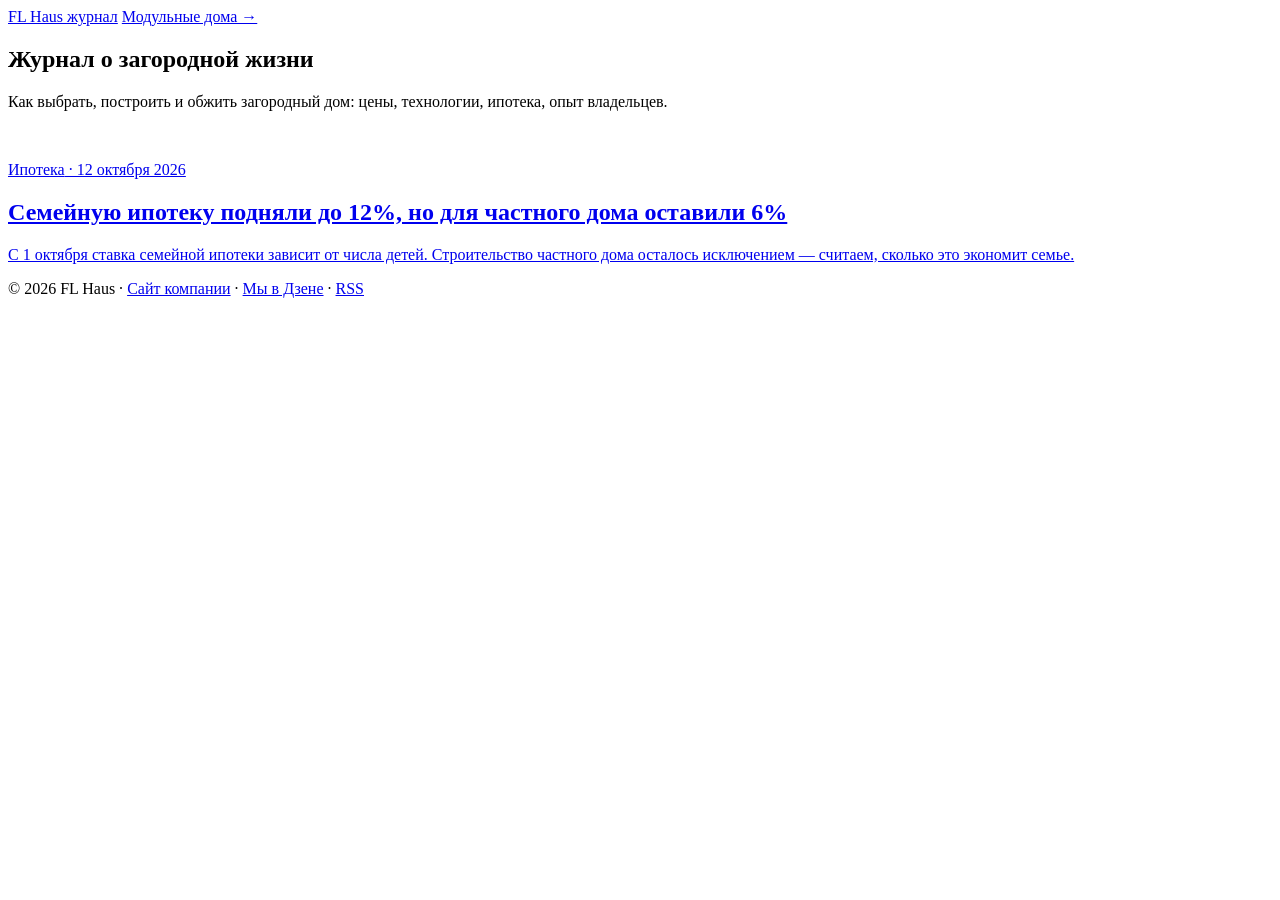
==== docs/index.html @ b2e058ec "Журнал FL Haus: генератор, лента Дзена, пилотная статья Co-Authored-By: Claude Opus 5.5 <noreply@ant" ====
<!doctype html>
<html lang="ru">
<head>
<meta charset="utf-8">
<meta name="viewport" content="width=device-width, initial-scale=1">
<title>FL Haus — журнал о загородной жизни</title>
<meta name="description" content="Как выбрать, построить и обжить загородный дом: цены, технологии, ипотека, опыт владельцев.">
<link rel="canonical" href="https://blog.example.ru/">
<link rel="alternate" type="application/rss+xml" title="FL Haus — журнал о загородной жизни" href="https://blog.example.ru/rss.xml">
<link rel="stylesheet" href="https://blog.example.ru/static/style.css">
</head>
<body>
<header class="top">
  <div class="wrap top-in">
    <a class="logo" href="https://blog.example.ru/">FL Haus <span>журнал</span></a>
    <a class="top-link" href="https://example.ru">Модульные дома →</a>
  </div>
</header>
<main class="wrap">
  <section class="hero">
    <h1>Журнал о загородной жизни</h1>
    <p>Как выбрать, построить и обжить загородный дом: цены, технологии, ипотека, опыт владельцев.</p>
  </section>
  <section class="grid">
    <a class="card" href="https://blog.example.ru/blog/semeynaya-ipoteka-izhs-6-procentov/">
      <img src="https://blog.example.ru/blog/semeynaya-ipoteka-izhs-6-procentov/cover.jpg" alt="" loading="lazy">
      <div class="card-in">
        <p class="meta"><span class="rubric">Ипотека</span> · 12 октября 2026</p>
        <h2>Семейную ипотеку подняли до 12%, но для частного дома оставили 6%</h2>
        <p>С 1 октября ставка семейной ипотеки зависит от числа детей. Строительство частного дома осталось исключением — считаем, сколько это экономит семье.</p>
      </div>
    </a>

  </section>
</main>
<footer class="foot">
  <div class="wrap">© 2026 FL Haus · <a href="https://example.ru">Сайт компании</a> · <a href="https://example.ru">Мы в Дзене</a> · <a href="https://blog.example.ru/rss.xml">RSS</a></div>
</footer>
</body>
</html>
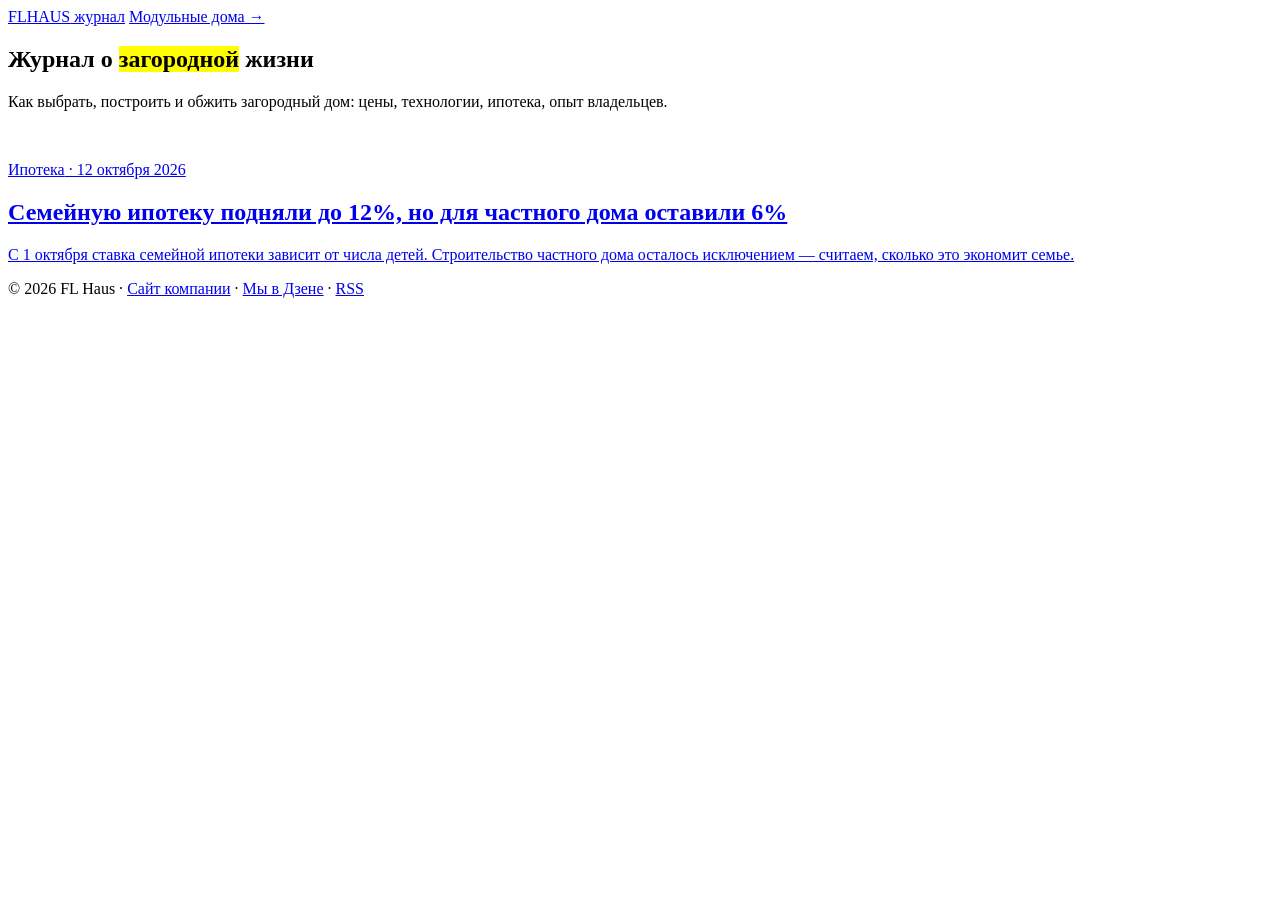
==== commit 7bfdfd48: "Фирменный стиль: шрифты, цвета, обложки на фото; библиотека фото Co-Authored-By: Claude Opus 5.5 <no" ====
--- a/docs/index.html
+++ b/docs/index.html
@@ -12,13 +12,13 @@
 <body>
 <header class="top">
   <div class="wrap top-in">
-    <a class="logo" href="https://blog.example.ru/">FL Haus <span>журнал</span></a>
-    <a class="top-link" href="https://example.ru">Модульные дома →</a>
+    <a class="logo" href="https://blog.example.ru/">FL<span>HAUS</span> журнал</a>
+    <a class="top-link" href="https://fl-haus.ru">Модульные дома →</a>
   </div>
 </header>
 <main class="wrap">
   <section class="hero">
-    <h1>Журнал о загородной жизни</h1>
+    <h1>Журнал о <mark>загородной</mark> жизни</h1>
     <p>Как выбрать, построить и обжить загородный дом: цены, технологии, ипотека, опыт владельцев.</p>
   </section>
   <section class="grid">
@@ -34,7 +34,7 @@
   </section>
 </main>
 <footer class="foot">
-  <div class="wrap">© 2026 FL Haus · <a href="https://example.ru">Сайт компании</a> · <a href="https://example.ru">Мы в Дзене</a> · <a href="https://blog.example.ru/rss.xml">RSS</a></div>
+  <div class="wrap">© 2026 FL Haus · <a href="https://fl-haus.ru">Сайт компании</a> · <a href="https://fl-haus.ru">Мы в Дзене</a> · <a href="https://blog.example.ru/rss.xml">RSS</a></div>
 </footer>
 </body>
 </html>
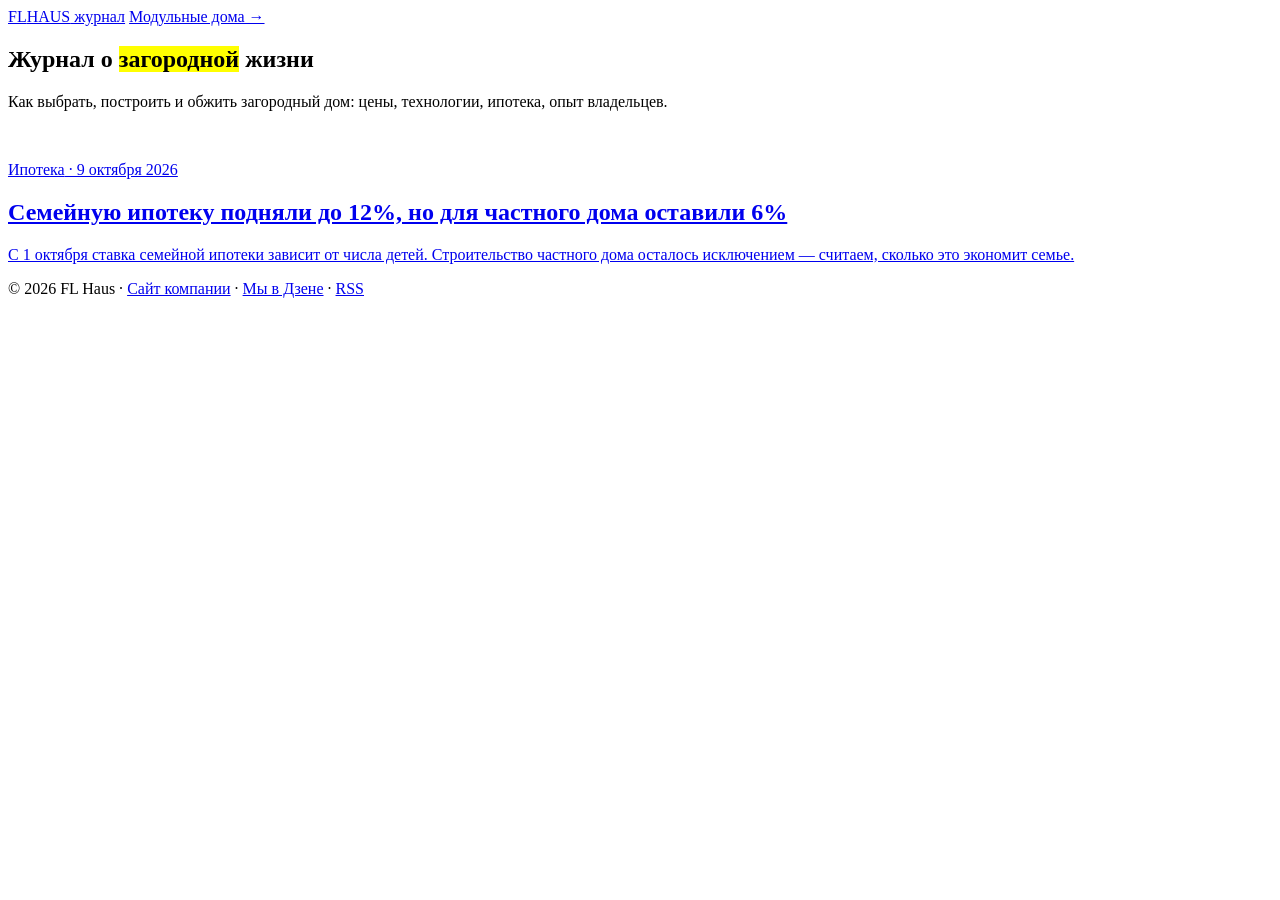
==== commit a7777a4f: "Пилотная статья от 09.10" ====
--- a/docs/index.html
+++ b/docs/index.html
@@ -25,7 +25,7 @@
     <a class="card" href="https://blog.example.ru/blog/semeynaya-ipoteka-izhs-6-procentov/">
       <img src="https://blog.example.ru/blog/semeynaya-ipoteka-izhs-6-procentov/cover.jpg" alt="" loading="lazy">
       <div class="card-in">
-        <p class="meta"><span class="rubric">Ипотека</span> · 12 октября 2026</p>
+        <p class="meta"><span class="rubric">Ипотека</span> · 9 октября 2026</p>
         <h2>Семейную ипотеку подняли до 12%, но для частного дома оставили 6%</h2>
         <p>С 1 октября ставка семейной ипотеки зависит от числа детей. Строительство частного дома осталось исключением — считаем, сколько это экономит семье.</p>
       </div>
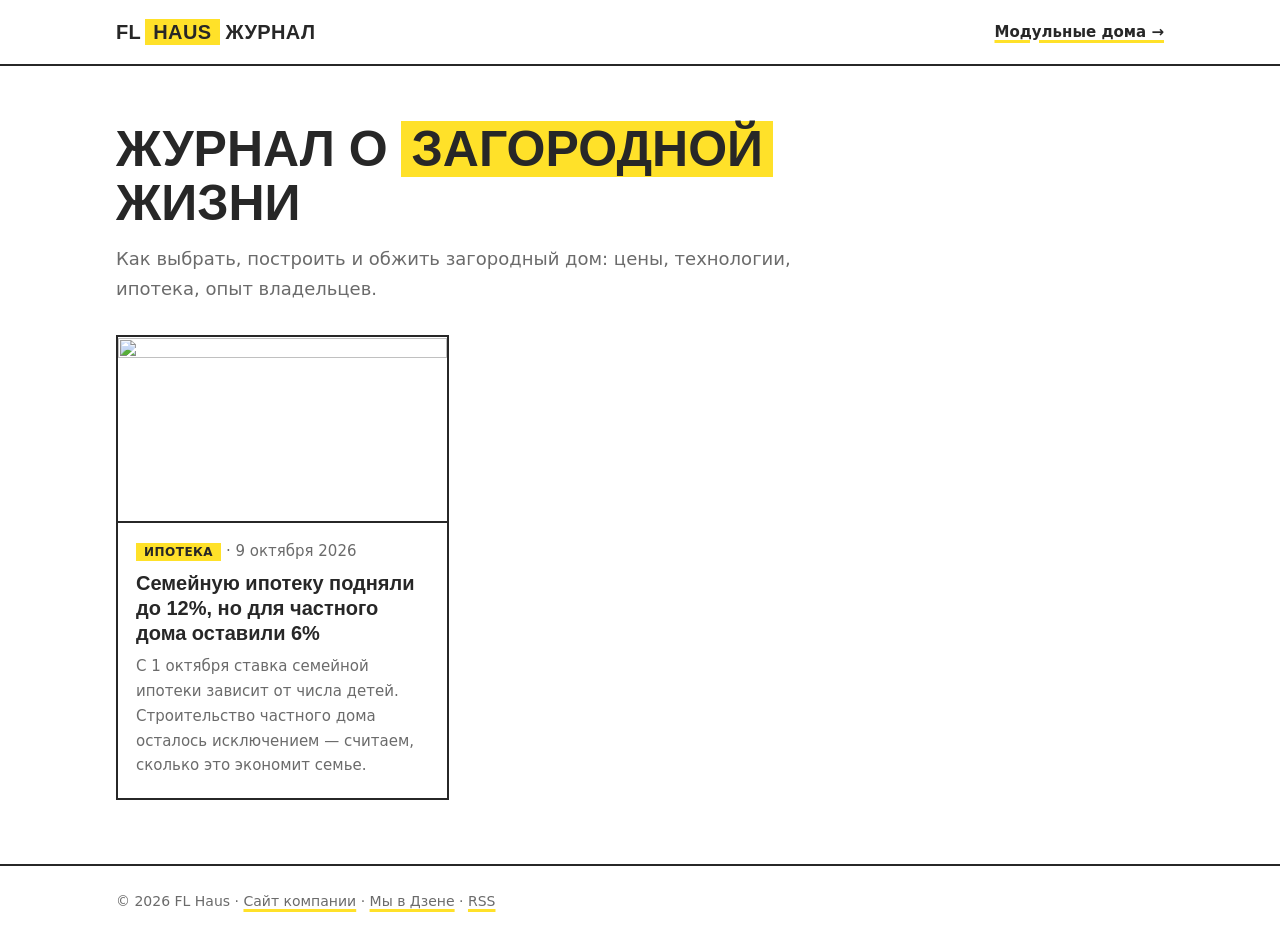
==== commit bdffd8cd: "Временный адрес на github.io" ====
--- a/docs/index.html
+++ b/docs/index.html
@@ -5,14 +5,14 @@
 <meta name="viewport" content="width=device-width, initial-scale=1">
 <title>FL Haus — журнал о загородной жизни</title>
 <meta name="description" content="Как выбрать, построить и обжить загородный дом: цены, технологии, ипотека, опыт владельцев.">
-<link rel="canonical" href="https://blog.example.ru/">
-<link rel="alternate" type="application/rss+xml" title="FL Haus — журнал о загородной жизни" href="https://blog.example.ru/rss.xml">
-<link rel="stylesheet" href="https://blog.example.ru/static/style.css">
+<link rel="canonical" href="https://cubadom2024-jpg.github.io/flhaus-journal/">
+<link rel="alternate" type="application/rss+xml" title="FL Haus — журнал о загородной жизни" href="https://cubadom2024-jpg.github.io/flhaus-journal/rss.xml">
+<link rel="stylesheet" href="https://cubadom2024-jpg.github.io/flhaus-journal/static/style.css">
 </head>
 <body>
 <header class="top">
   <div class="wrap top-in">
-    <a class="logo" href="https://blog.example.ru/">FL<span>HAUS</span> журнал</a>
+    <a class="logo" href="https://cubadom2024-jpg.github.io/flhaus-journal/">FL<span>HAUS</span> журнал</a>
     <a class="top-link" href="https://fl-haus.ru">Модульные дома →</a>
   </div>
 </header>
@@ -22,8 +22,8 @@
     <p>Как выбрать, построить и обжить загородный дом: цены, технологии, ипотека, опыт владельцев.</p>
   </section>
   <section class="grid">
-    <a class="card" href="https://blog.example.ru/blog/semeynaya-ipoteka-izhs-6-procentov/">
-      <img src="https://blog.example.ru/blog/semeynaya-ipoteka-izhs-6-procentov/cover.jpg" alt="" loading="lazy">
+    <a class="card" href="https://cubadom2024-jpg.github.io/flhaus-journal/blog/semeynaya-ipoteka-izhs-6-procentov/">
+      <img src="https://cubadom2024-jpg.github.io/flhaus-journal/blog/semeynaya-ipoteka-izhs-6-procentov/cover.jpg" alt="" loading="lazy">
       <div class="card-in">
         <p class="meta"><span class="rubric">Ипотека</span> · 9 октября 2026</p>
         <h2>Семейную ипотеку подняли до 12%, но для частного дома оставили 6%</h2>
@@ -34,7 +34,7 @@
   </section>
 </main>
 <footer class="foot">
-  <div class="wrap">© 2026 FL Haus · <a href="https://fl-haus.ru">Сайт компании</a> · <a href="https://fl-haus.ru">Мы в Дзене</a> · <a href="https://blog.example.ru/rss.xml">RSS</a></div>
+  <div class="wrap">© 2026 FL Haus · <a href="https://fl-haus.ru">Сайт компании</a> · <a href="https://fl-haus.ru">Мы в Дзене</a> · <a href="https://cubadom2024-jpg.github.io/flhaus-journal/rss.xml">RSS</a></div>
 </footer>
 </body>
 </html>
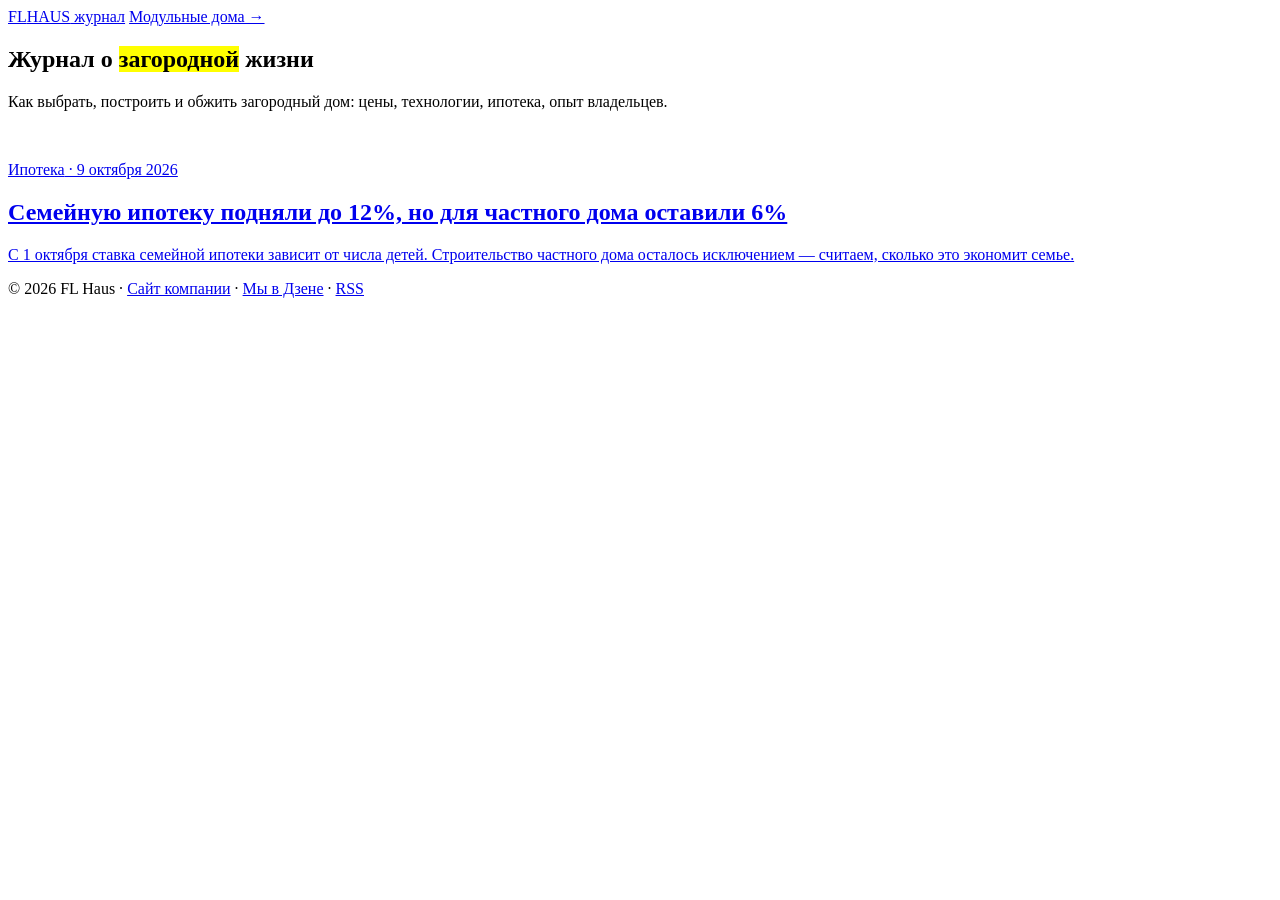
==== commit 5e1d5f78: "Домен журнала: fl-haus-journal.ru" ====
--- a/docs/index.html
+++ b/docs/index.html
@@ -5,14 +5,14 @@
 <meta name="viewport" content="width=device-width, initial-scale=1">
 <title>FL Haus — журнал о загородной жизни</title>
 <meta name="description" content="Как выбрать, построить и обжить загородный дом: цены, технологии, ипотека, опыт владельцев.">
-<link rel="canonical" href="https://cubadom2024-jpg.github.io/flhaus-journal/">
-<link rel="alternate" type="application/rss+xml" title="FL Haus — журнал о загородной жизни" href="https://cubadom2024-jpg.github.io/flhaus-journal/rss.xml">
-<link rel="stylesheet" href="https://cubadom2024-jpg.github.io/flhaus-journal/static/style.css">
+<link rel="canonical" href="https://fl-haus-journal.ru/">
+<link rel="alternate" type="application/rss+xml" title="FL Haus — журнал о загородной жизни" href="https://fl-haus-journal.ru/rss.xml">
+<link rel="stylesheet" href="https://fl-haus-journal.ru/static/style.css">
 </head>
 <body>
 <header class="top">
   <div class="wrap top-in">
-    <a class="logo" href="https://cubadom2024-jpg.github.io/flhaus-journal/">FL<span>HAUS</span> журнал</a>
+    <a class="logo" href="https://fl-haus-journal.ru/">FL<span>HAUS</span> журнал</a>
     <a class="top-link" href="https://fl-haus.ru">Модульные дома →</a>
   </div>
 </header>
@@ -22,8 +22,8 @@
     <p>Как выбрать, построить и обжить загородный дом: цены, технологии, ипотека, опыт владельцев.</p>
   </section>
   <section class="grid">
-    <a class="card" href="https://cubadom2024-jpg.github.io/flhaus-journal/blog/semeynaya-ipoteka-izhs-6-procentov/">
-      <img src="https://cubadom2024-jpg.github.io/flhaus-journal/blog/semeynaya-ipoteka-izhs-6-procentov/cover.jpg" alt="" loading="lazy">
+    <a class="card" href="https://fl-haus-journal.ru/blog/semeynaya-ipoteka-izhs-6-procentov/">
+      <img src="https://fl-haus-journal.ru/blog/semeynaya-ipoteka-izhs-6-procentov/cover.jpg" alt="" loading="lazy">
       <div class="card-in">
         <p class="meta"><span class="rubric">Ипотека</span> · 9 октября 2026</p>
         <h2>Семейную ипотеку подняли до 12%, но для частного дома оставили 6%</h2>
@@ -34,7 +34,7 @@
   </section>
 </main>
 <footer class="foot">
-  <div class="wrap">© 2026 FL Haus · <a href="https://fl-haus.ru">Сайт компании</a> · <a href="https://fl-haus.ru">Мы в Дзене</a> · <a href="https://cubadom2024-jpg.github.io/flhaus-journal/rss.xml">RSS</a></div>
+  <div class="wrap">© 2026 FL Haus · <a href="https://fl-haus.ru">Сайт компании</a> · <a href="https://fl-haus.ru">Мы в Дзене</a> · <a href="https://fl-haus-journal.ru/rss.xml">RSS</a></div>
 </footer>
 </body>
 </html>
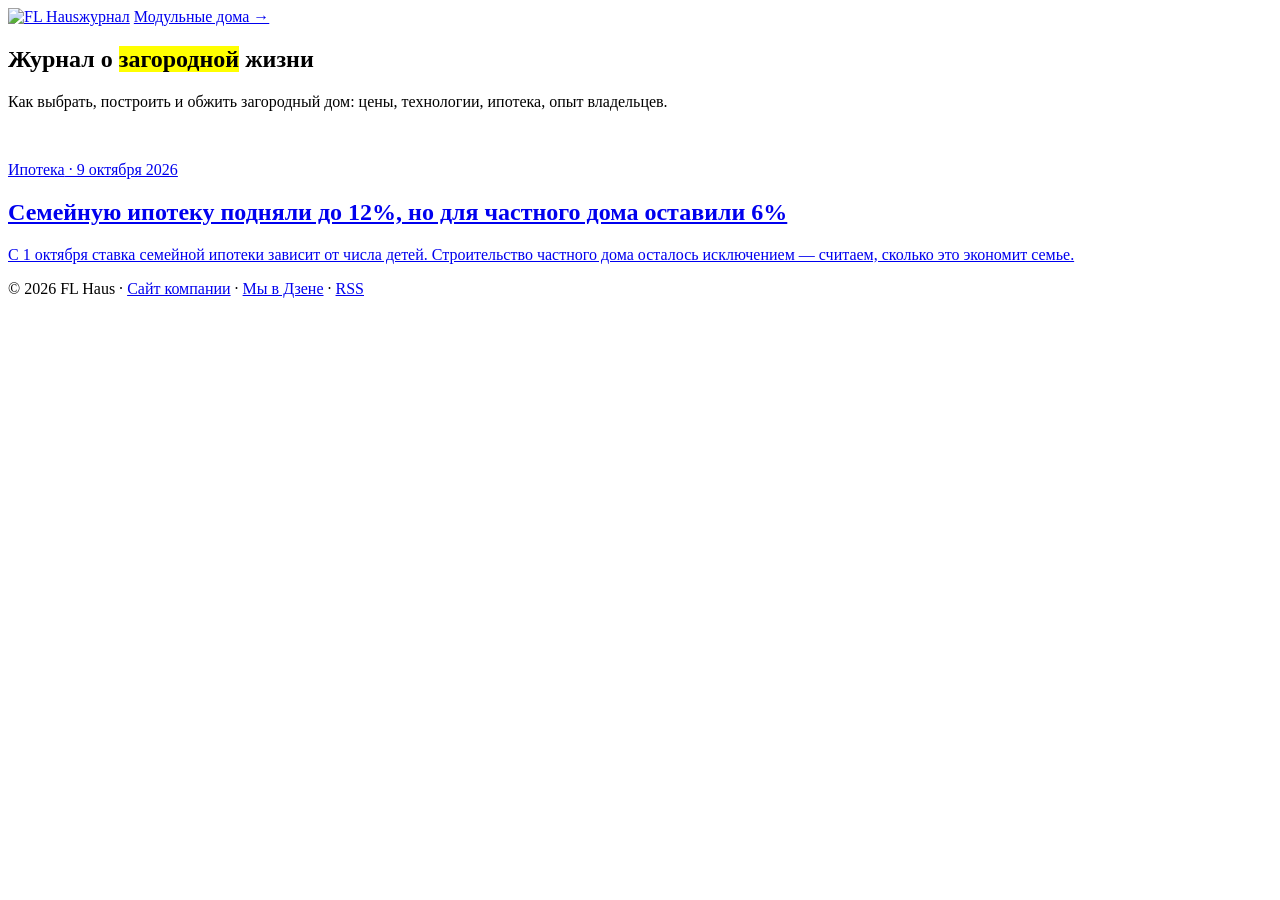
==== commit ed69362a: "Сборка сайта в стиле дизайн-системы v1.1; тестовая статья скрыта до согласования Co-Authored-By: Cla" ====
--- a/docs/index.html
+++ b/docs/index.html
@@ -12,7 +12,7 @@
 <body>
 <header class="top">
   <div class="wrap top-in">
-    <a class="logo" href="https://fl-haus-journal.ru/">FL<span>HAUS</span> журнал</a>
+    <a class="logo" href="https://fl-haus-journal.ru/"><img src="https://fl-haus-journal.ru/static/img/fl-haus-logo-yellow.jpg" alt="FL Haus">журнал</a>
     <a class="top-link" href="https://fl-haus.ru">Модульные дома →</a>
   </div>
 </header>
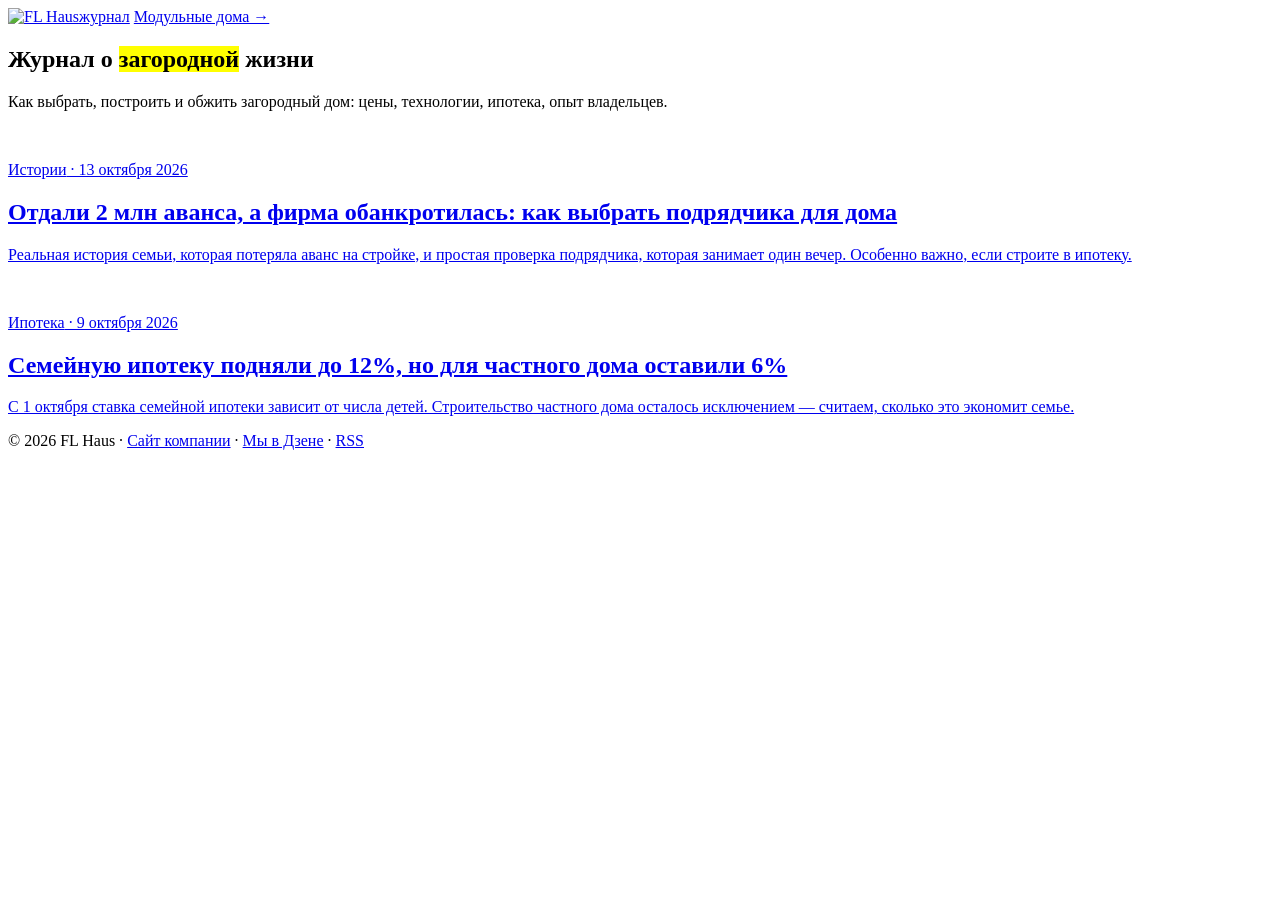
==== commit 5defa7a9: "Статья о выборе подрядчика: оформление по стилю Дзена (обложка 1600×900, инфографика), публикация на" ====
--- a/docs/index.html
+++ b/docs/index.html
@@ -22,6 +22,15 @@
     <p>Как выбрать, построить и обжить загородный дом: цены, технологии, ипотека, опыт владельцев.</p>
   </section>
   <section class="grid">
+    <a class="card" href="https://fl-haus-journal.ru/blog/kak-vybrat-podryadchika-dlya-stroitelstva-doma/">
+      <img src="https://fl-haus-journal.ru/blog/kak-vybrat-podryadchika-dlya-stroitelstva-doma/cover.jpg" alt="" loading="lazy">
+      <div class="card-in">
+        <p class="meta"><span class="rubric">Истории</span> · 13 октября 2026</p>
+        <h2>Отдали 2 млн аванса, а фирма обанкротилась: как выбрать подрядчика для дома</h2>
+        <p>Реальная история семьи, которая потеряла аванс на стройке, и простая проверка подрядчика, которая занимает один вечер. Особенно важно, если строите в ипотеку.</p>
+      </div>
+    </a>
+
     <a class="card" href="https://fl-haus-journal.ru/blog/semeynaya-ipoteka-izhs-6-procentov/">
       <img src="https://fl-haus-journal.ru/blog/semeynaya-ipoteka-izhs-6-procentov/cover.jpg" alt="" loading="lazy">
       <div class="card-in">
